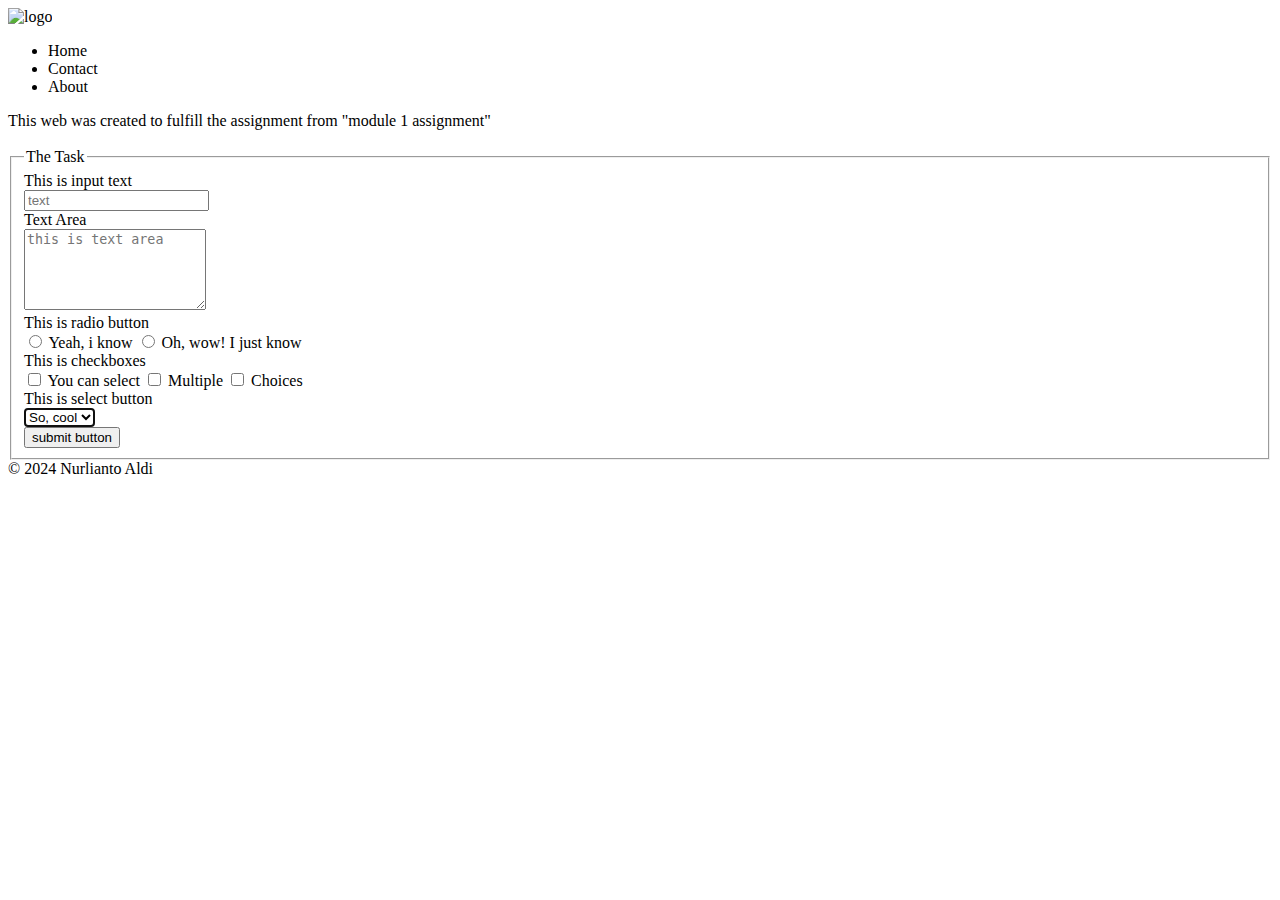
==== index.html @ 94f5af62 "fix some typo in index.html and README.md" ====
<!DOCTYPE html>
<html lang="en">
<head>
    <meta charset="UTF-8">
    <meta name="viewport" content="width=device-width, initial-scale=1.0">
    <meta description="This is module 1 assignment">
    <link rel="icon" type="image/x-icon" href="assets/beluga-icon.jpg">
    <title>Nurlianto-Aldi - Module 1 assignment</title>
</head>
<body>

    <header>
        <!-- navigation section -->
        <nav>
            <div>
                <img src="assets/beluga-icon.jpg" alt="logo" width="100px">
            </div>
            <ul>
                <li>Home</li>
                <li>Contact</li>
                <li>About</li>
            </ul>
        </nav>
        <!-- end of navigation section -->
    </header>


    <main>
        <!-- description section -->
        <section>
            This web was created to fulfill the assignment from "module 1 assignment"
        </section>
        <!-- end of description section -->

        <article>
            <div>
                <img src="beluga-icon.jpg" alt="" width="100px">
            </div>
            <!-- form section -->
            <form action="">
                <fieldset>
                    <legend>The Task</legend>

                    <!-- input text section -->
                    <label for="input-text">This is input text</label>
                    <div>
                        <input type="text" name="input-text" placeholder="text">
                    </div>
                    <!-- end of input text section -->

                    <!-- text area section -->
                    <label for="text-area">Text Area</label>
                    <div>
                        <textarea name="text-area" placeholder="this is text area" rows="5" cols="20" id=""></textarea>
                    </div>
                    <!-- end of text area section -->

                    <!-- radio button section -->
                    <label for="radio-button">This is radio button</label>
                    <div>
                            <input type="radio" name="radio-button" id=""> Yeah, i know
                            <input type="radio" name="radio-button" id=""> Oh, wow! I just know
                    </div>
                    <!-- end of radio button section -->

                    <!-- checkboxes section -->
                    <label for="chekcboxes">This is checkboxes</label>
                    <div>
                        <input type="checkbox" name="checkboxes" id=""> You can select
                        <input type="checkbox" name="checkboxes" id=""> Multiple
                        <input type="checkbox" name="checkboxes" id=""> Choices
                    </div>
                    <!-- end of checkboxes section -->

                    <!-- select button section -->
                    <label for="select-button">This is select button</label>
                    <div>
                        <select name="select-button" id="" autofocus>
                            <option value="">Wow</option>
                            <option value="" selected>So, cool</option>
                            <option value="">Man!</option>
                        </select>
                    </div>
                    <!-- end of select button section -->

                    <!-- submit button section -->
                    <div>
                        <input type="submit" name="submit" value="submit button">
                    </div>
                    <!-- submit button section -->
                </fieldset>
            </form>
            <!-- end of form section -->
        </article>
    </main>
    <footer>
        &#169; 2024 Nurlianto Aldi
    </footer>
</body>
</html>
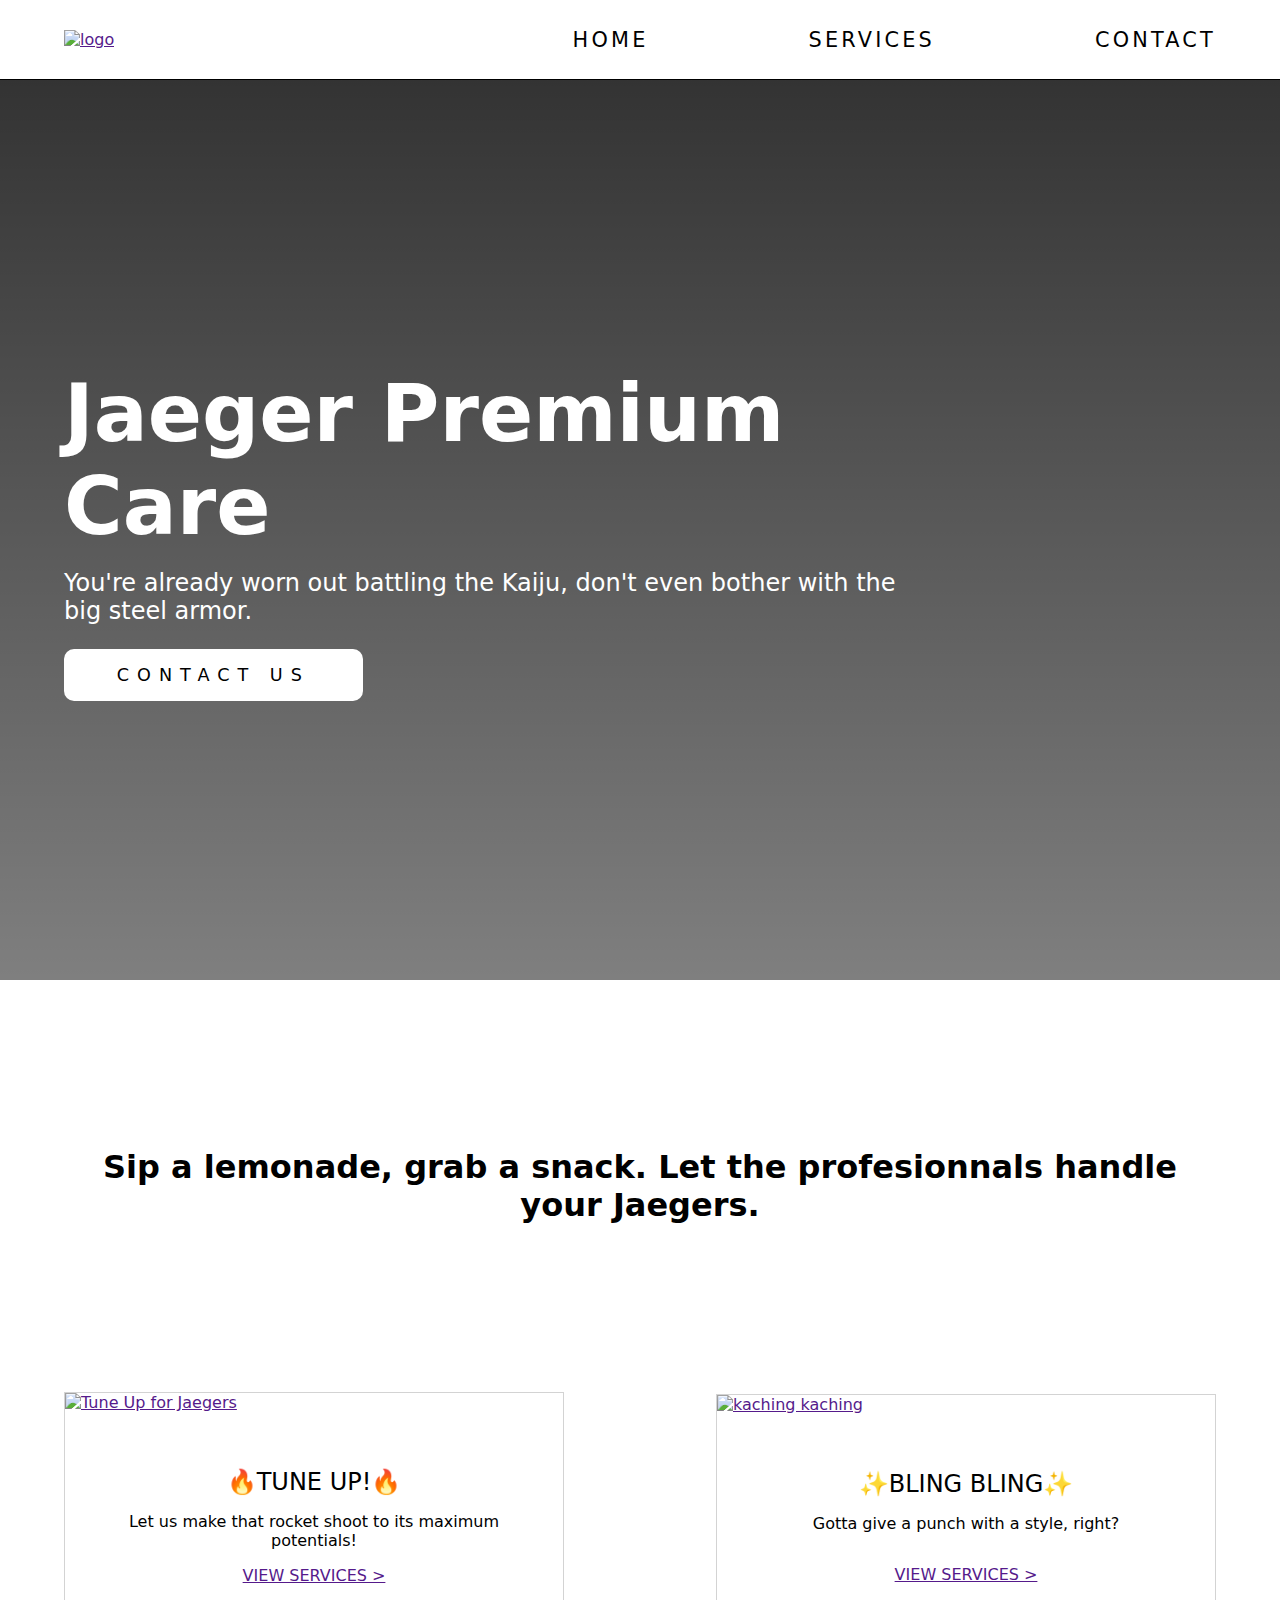
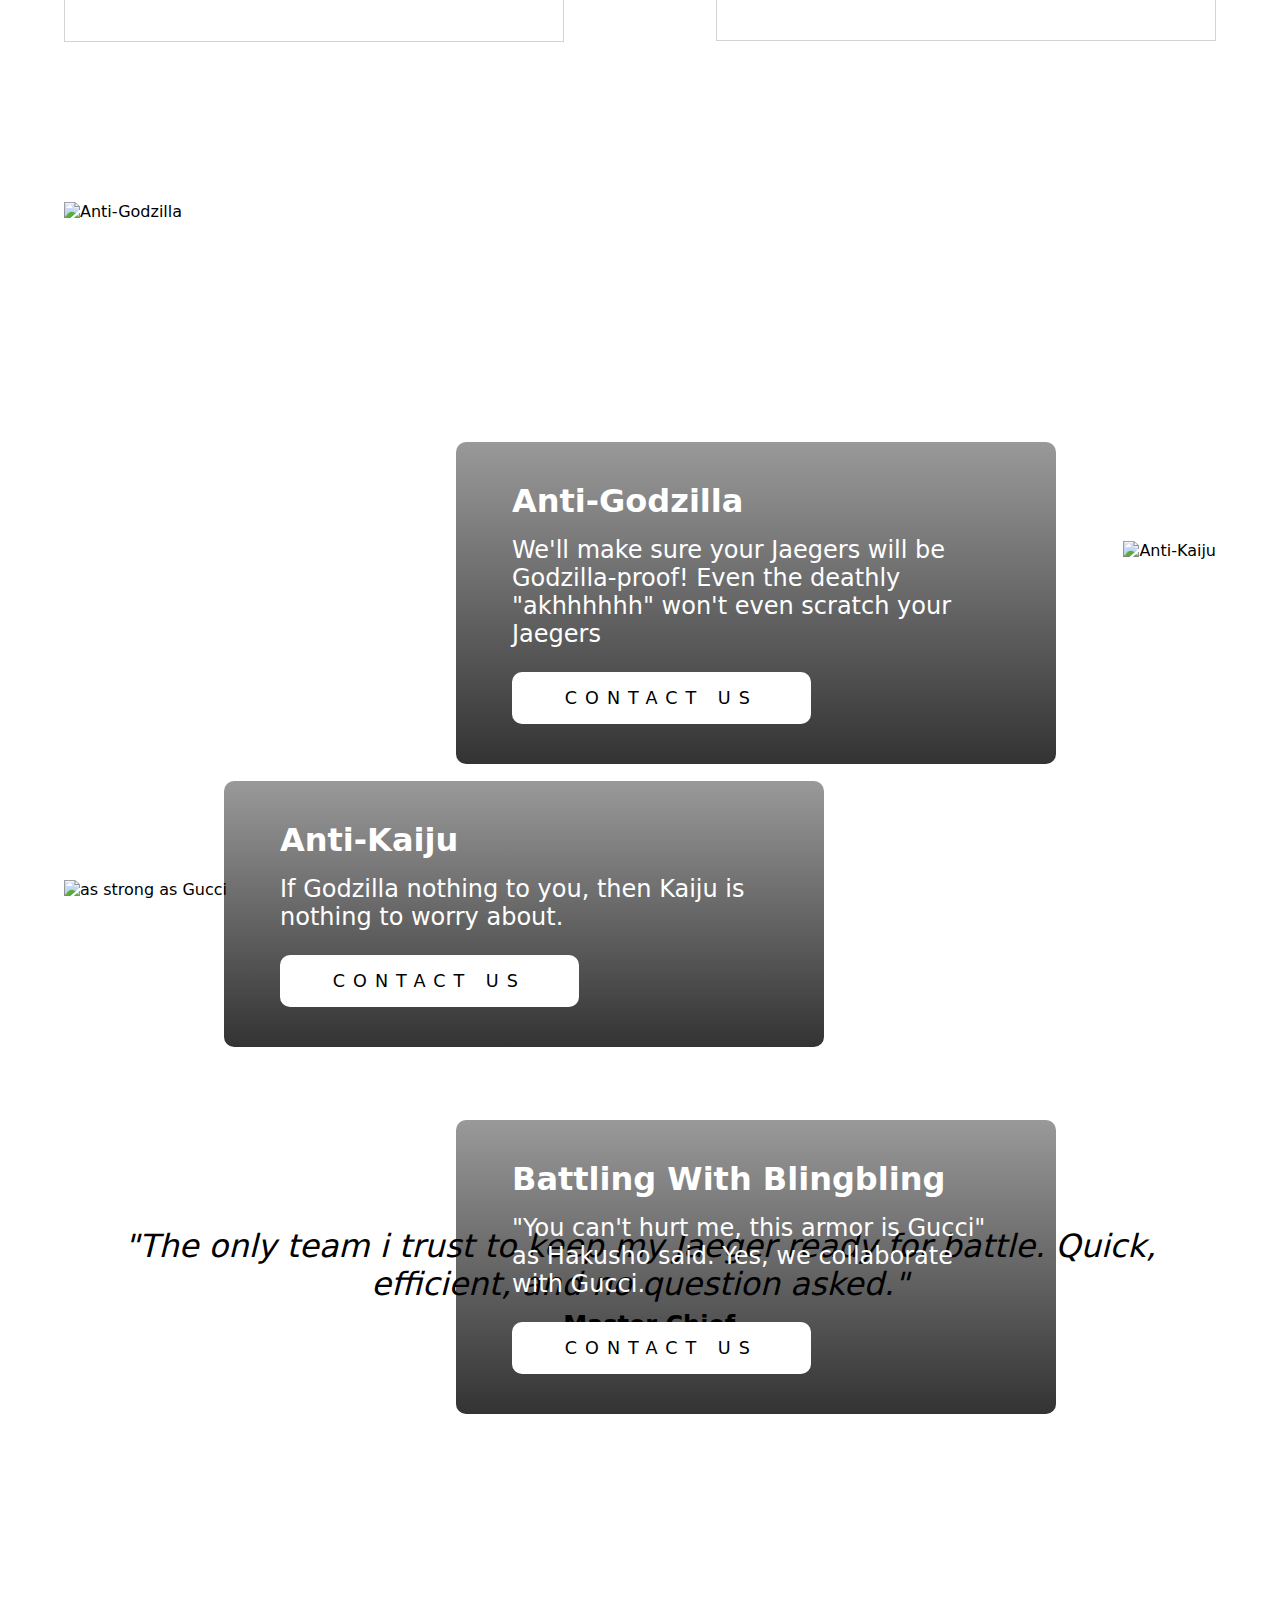
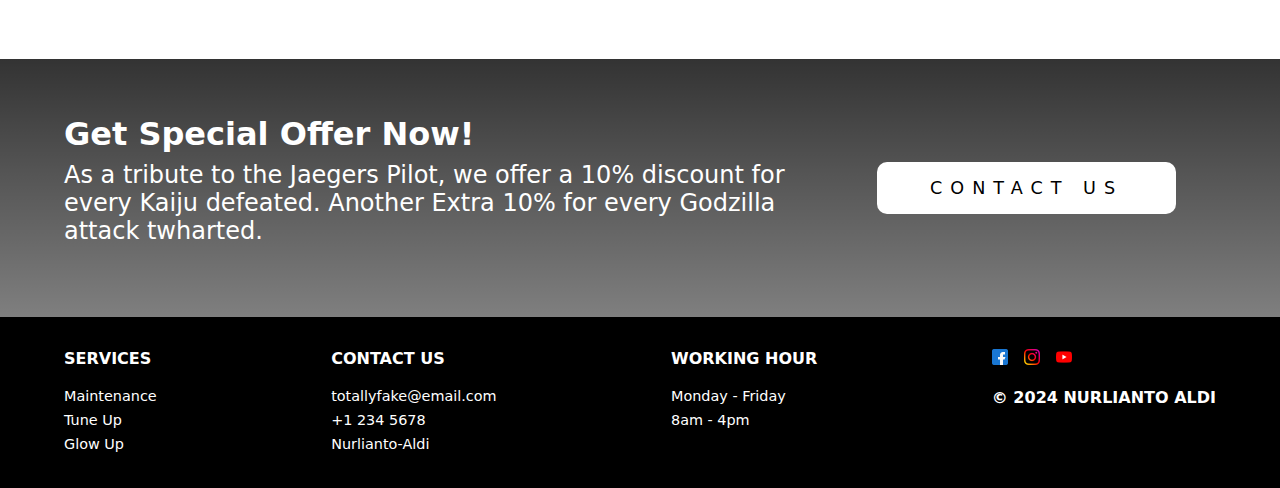
==== commit a7c80a9b: "added footer" ====
--- a/index.html
+++ b/index.html
@@ -3,22 +3,25 @@
 <head>
     <meta charset="UTF-8">
     <meta name="viewport" content="width=device-width, initial-scale=1.0">
-    <meta description="This is module 1 assignment">
-    <link rel="icon" type="image/x-icon" href="assets/beluga-icon.jpg">
-    <title>Nurlianto-Aldi - Module 1 assignment</title>
+    <meta description="Jaeger Premium Care - Maintenance Services of Jaegers">
+    <link rel="icon" type="image/x-icon" href="assets/jaeger-logo.png">
+    <link rel="stylesheet" href="styles.css">
+    <title>Jaeger Premium Care</title>
 </head>
 <body>
 
     <header>
         <!-- navigation section -->
-        <nav>
+        <nav class="nav-bar">
             <div>
-                <img src="assets/beluga-icon.jpg" alt="logo" width="100px">
+                <a href="">
+                    <img src="assets/jaeger-logo.png" alt="logo" width="100px">
+                </a>
             </div>
             <ul>
-                <li>Home</li>
-                <li>Contact</li>
-                <li>About</li>
+                <li><a href="">Home</a></li>
+                <li><a href="">services</a></li>
+                <li><a href="">contact</a></li>
             </ul>
         </nav>
         <!-- end of navigation section -->
@@ -26,75 +29,169 @@
 
 
     <main>
-        <!-- description section -->
-        <section>
-            This web was created to fulfill the assignment from "module 1 assignment"
+        <!-- Banner Section -->
+        <section id="banner">
+            <div>
+                <h1 class="heading-1">Jaeger Premium Care</h1>
+                <p class="paragraph">You're already worn out battling the Kaiju, don't even bother with the big steel armor.</p>
+                <a href="" type="button" class="contact-us">contact us</a>
+            </div>
         </section>
-        <!-- end of description section -->
+        <!-- End of Banner Section -->
 
-        <article>
+        <!-- Description Section -->
+        <section id="description">
+            <h2 class="heading-2">
+                Sip a lemonade, grab a snack. Let the profesionnals handle your Jaegers.
+            </h2>
+        </section>
+        <!-- End of Description Section -->
+
+        <!-- Services Card Section -->
+        <section id="services-card">
             <div>
-                <img src="beluga-icon.jpg" alt="" width="100px">
+                <div class="cards">
+                    <div>
+                        <a href="">
+                            <img src="assets/Pacific Rim Kaiju.jpeg" alt="Tune Up for Jaegers">
+                        </a>
+                    </div>
+                    <div>
+                        <a href="">🔥Tune Up!🔥</a>
+                        <a href="">Let us make that rocket shoot to its maximum potentials!</a>
+                        <a href="">view services ></a>
+                    </div>
+                </div>
+
+                <div class="cards">
+                    <div>
+                        <a href="">
+                            <img src="assets/pacific-rim-movie.avif" alt="kaching kaching">
+                        </a>
+                    </div>
+                    <div>
+                        <a href="">✨Bling Bling✨</h1>
+                        <a href="">Gotta give a punch with a style, right?</p>
+                        <a href="">view services ></a>
+                    </div>
+                </div>
             </div>
-            <!-- form section -->
-            <form action="">
-                <fieldset>
-                    <legend>The Task</legend>
+        </section>
+        <!-- End of Services Card Section -->
 
-                    <!-- input text section -->
-                    <label for="input-text">This is input text</label>
+        <!-- Services Section -->
+        <section id="services">
+            <div>
+                <div class="serv-desc">
                     <div>
-                        <input type="text" name="input-text" placeholder="text">
+                        <img src="assets/godzilla-minus-one.jpeg" alt="Anti-Godzilla">
                     </div>
-                    <!-- end of input text section -->
+                    <div>
+                        <h1 class="heading-2">Anti-Godzilla</h1>
+                        <p class="paragraph">We'll make sure your Jaegers will be Godzilla-proof! Even the deathly "akhhhhhh" won't even scratch your Jaegers</p>
+                        <a href="" class="contact-us">contact us</a>
+                    </div>
+                </div>
 
-                    <!-- text area section -->
-                    <label for="text-area">Text Area</label>
+                <div class="serv-desc">
                     <div>
-                        <textarea name="text-area" placeholder="this is text area" rows="5" cols="20" id=""></textarea>
+                        <img src="assets/everykaiju-blogroll-1521750861920_160w.jpg" alt="Anti-Kaiju">
                     </div>
-                    <!-- end of text area section -->
+                    <div>
+                        <h1 class="heading-2">Anti-Kaiju</h1>
+                        <p class="paragraph">If Godzilla nothing to you, then Kaiju is nothing to worry about.</p>
+                        <a href="" class="contact-us">contact us</a>
+                    </div>
+                </div>
 
-                    <!-- radio button section -->
-                    <label for="radio-button">This is radio button</label>
+                <div class="serv-desc">
                     <div>
-                            <input type="radio" name="radio-button" id=""> Yeah, i know
-                            <input type="radio" name="radio-button" id=""> Oh, wow! I just know
+                        <img src="assets/racificrim_trailer-2000-d648fbdc683e48148d031388fedbf673.jpg" alt="as strong as Gucci">
                     </div>
-                    <!-- end of radio button section -->
+                    <div>
+                        <h1 class="heading-2">Battling With Blingbling</h1>
+                        <p class="paragraph">"You can't hurt me, this armor is Gucci" as  Hakusho said. Yes, we collaborate with Gucci.</p>
+                        <a href="" class="contact-us">contact us</a>
+                    </div>
+                </div>
+            </div>
+        </section>
+        <!-- End of Services Section -->
 
-                    <!-- checkboxes section -->
-                    <label for="chekcboxes">This is checkboxes</label>
-                    <div>
-                        <input type="checkbox" name="checkboxes" id=""> You can select
-                        <input type="checkbox" name="checkboxes" id=""> Multiple
-                        <input type="checkbox" name="checkboxes" id=""> Choices
-                    </div>
-                    <!-- end of checkboxes section -->
+        <!-- Client Review Section -->
+        <section id="client-review">
+            <div>
+                <blockquote class="heading-2">
+                    "The only team i trust to keep my Jaeger ready for battle. Quick, efficient, and no question asked."
+                </blockquote>
+                <cite class="paragraph">- Master Chief</cite>
+            </div>
+        </section>
+        <!-- End of Client Review Section -->
 
-                    <!-- select button section -->
-                    <label for="select-button">This is select button</label>
-                    <div>
-                        <select name="select-button" id="" autofocus>
-                            <option value="">Wow</option>
-                            <option value="" selected>So, cool</option>
-                            <option value="">Man!</option>
-                        </select>
-                    </div>
-                    <!-- end of select button section -->
+        <!-- Offering Section -->
+        <section id="offering">
+            <div>
+                <div>
+                    <h1 class="heading-2">Get Special Offer Now!</h1>
+                    <p class="paragraph">As a tribute to the Jaegers Pilot, we offer a 10% discount for every Kaiju defeated. Another Extra 10% for every Godzilla attack twharted.</p>
+                </div>
+                <div>
+                    <a href="" class="contact-us">Contact us</a>
+                </div>
+            </div>
+        </section>
+        <!-- End of Offering Section -->
+    </main>
 
-                    <!-- submit button section -->
-                    <div>
-                        <input type="submit" name="submit" value="submit button">
-                    </div>
-                    <!-- submit button section -->
-                </fieldset>
-            </form>
-            <!-- end of form section -->
-        </article>
-    </main>
-    <footer>
-        &#169; 2024 Nurlianto Aldi
+    <!-- Footer Section -->
+    <footer id="footer">
+        <div>
+            <div>
+                <p>Services</p>
+                <ul>
+                    <li><a href="">Maintenance</a></li>
+                    <li><a href="">Tune Up</a></li>
+                    <li><a href="">Glow Up</a></li>
+                </ul>
+            </div>
+            <div>
+                <p>Contact us</p>
+                    <ul>
+                        <li><a href="">totallyfake@email.com</a></li>
+                        <li><a href="">+1 234 5678</a></li>
+                        <li>Nurlianto-Aldi</li>
+                    </ul>
+            </div>
+            <div>
+               <p>Working hour</p>
+                <ul>
+                    <li>Monday - Friday</li>
+                    <li>8am - 4pm</li>
+                </ul>
+            </div>
+            <div>
+                <ul>
+                    <li>
+                        <a href="">
+                            <img src="assets/facebook.png" alt="Facebook">
+                        </a>
+                    </li>
+                    <li>
+                        <a href="">
+                            <img src="assets/instagram.png" alt="Instagram">
+                        </a>
+                    </li>
+                    <li>
+                        <a href="">
+                            <img src="assets/youtube.png" alt="Youtube">
+                        </a>
+                    </li>
+                </ul>
+                <p>&#169; 2024 Nurlianto Aldi</p>
+            </div>
+        </div>
     </footer>
+    <!-- End of Footer Section -->
 </body>
 </html>--- a/styles.css
+++ b/styles.css
@@ -0,0 +1,388 @@
+* {
+    font-family: system-ui, -apple-system, BlinkMacSystemFont, 'Segoe UI', Roboto, Oxygen, Ubuntu, Cantarell, 'Open Sans', 'Helvetica Neue', sans-serif;
+    box-sizing: border-box;
+}
+
+body {
+    padding: 0;
+    border: 0;
+    margin: 0;
+}
+
+/* Template Section */
+.contact-us {
+    color: black;
+    background-color: white;
+    font-size: 1.1rem;
+    font-weight: 200;
+    text-transform: uppercase;
+    text-decoration: none;
+    padding: 1rem 3em;
+    border: 0;
+    margin-top: 1rem;
+    letter-spacing: 0.5rem;
+    border-radius: 10px;
+}
+
+.heading-1 {
+    font-size: 5rem;
+    padding: 0;
+    margin: 0.5rem 0;
+}
+
+.heading-2 {
+    font-size: 2rem;
+    padding: 0;
+    margin: 0.5rem 0;
+}
+.paragraph {
+    font-size: 1.5rem;
+    font-weight: 100;
+    padding: 0;
+    margin: 0.5rem 0;
+}
+/* End of Template Section */
+
+/* Navigation Section */
+header {
+    position: fixed;
+    z-index: 2;
+    background-color: white;
+    display: flex;
+    align-items: center;
+    justify-content: center;
+    width: 100%;
+    height: 5rem;
+    padding: 0 4rem;
+    border-bottom: 1px solid black;
+    margin: 0;
+    top: 0;
+}
+
+.nav-bar {
+    display: flex;
+    align-items: center;
+    justify-content: space-between;
+    width: 100%;
+    max-width: 1200px;
+    padding: 0;
+    margin: 0;
+}
+
+.nav-bar div {
+    display: flex;
+    align-items: center;
+    justify-content: center;
+    padding-right: 8rem;
+}
+
+.nav-bar ul {
+    display: flex;
+    align-items: center;
+    justify-content: center;
+    gap: 10rem;
+}
+
+.nav-bar ul li {
+    list-style: none;
+    text-transform: uppercase;
+    font-size: 1.3rem;
+    font-weight: 350;
+    letter-spacing: .2rem;
+}
+
+.nav-bar ul li a {
+    color: black;
+    text-decoration: none;
+
+}
+/* End of Navigation Section */
+
+/* Banner Section */
+#banner {
+    display: flex;
+    align-items: center;
+    justify-content: center;
+    width: 100%;
+    height: 100vh;
+    padding: 0 4rem;
+    margin-top: 80px;
+    background: linear-gradient(rgba(0, 0, 0, 0.8), rgba(0, 0, 0, 0.5)), url(assets/wp1822923-pacific-rim-wallpapers.jpg) no-repeat top;
+    background-size: cover;
+}
+
+#banner div {
+    display: flex;
+    flex-direction: column;
+    align-items: flex-start;
+    justify-content: center;
+    width: 100%;
+    max-width: 1200px;
+    height: 800px;
+    padding-right: 20rem;
+    color: white;
+}
+/* End of Banner Section */
+
+/* Description Section */
+#description {
+    display: flex;
+    align-items: center;
+    justify-content: center;
+    text-align: center;
+    width: 100%;
+    padding: 0 4rem;
+    margin: 10rem 0;
+}
+
+#description h2 {
+    max-width: 1200px;
+}
+/* End of Description Section */
+
+/* Services Card Section */
+#services-card {
+    display: flex;
+    flex-direction: row;
+    align-items: center;
+    justify-content: center;
+    width: 100%;
+    padding: 0 4rem;
+}
+
+#services-card > div {
+    display: flex;
+    align-items: center;
+    justify-content: space-between;
+    width: 100%;
+    max-width: 1200px;
+
+}
+
+.cards {
+    width: 100%;
+    max-width: 500px;
+    height: 100%;
+    max-height: 600px;
+    border: 1px solid lightgray;
+}
+
+.cards img {
+    width: 100%;
+    height: 300px;
+    object-fit: cover;
+}
+
+.cards div:nth-child(2) {
+    display: flex;
+    flex-direction: column;
+    align-items: center;
+    justify-content: center;
+    text-align: center;
+    margin: 3rem 2rem;
+}
+
+.cards div:nth-child(2) a {
+    margin: 0.5rem;
+}
+
+.cards div:nth-child(2) a:nth-child(1) {
+    color: black;
+    text-decoration: none;
+    font-size: 1.5rem;
+    text-transform: uppercase;
+}
+
+.cards div:nth-child(2) a:nth-child(2) {
+    color: black;
+    text-decoration: none;
+}
+
+.cards div:nth-child(2) a:nth-child(3) {
+    text-transform: uppercase;
+}
+/* End of Services Card Section */
+
+/* Services Section */
+#services {
+    display: flex;
+    align-items: center;
+    justify-content: center;
+    width: 100%;
+    padding: 0 4rem;
+    margin: 0;
+
+}
+
+#services > div {
+    display: flex;
+    flex-direction: column;
+    width: 100%;
+    max-width: 1200px;
+
+}
+
+.serv-desc {
+    position: relative;
+    display: flex;
+    flex-direction: column;
+    height: auto;
+    margin: 10rem 0;
+}
+
+.serv-desc:nth-child(2) {
+    flex-direction: row-reverse;
+}
+
+.serv-desc img {
+    width: 720px;
+    height: 480px;
+    object-fit: cover;
+    object-position: center 20%;
+}
+
+.serv-desc div:nth-child(2) {
+    position: absolute;
+    display: flex;
+    flex-direction: column;
+    align-items: flex-start;
+    justify-content: center;
+    color: white;
+    background: linear-gradient(rgba(0, 0, 0, 0.4), rgba(0, 0, 0, 0.8)), url(assets/360_F_94255289_bLOLo8dVkESH4wP4QNVUg4hWBlcBEEOg.jpg) no-repeat center;
+    background-size: cover;
+    width: 100%;
+    max-width: 600px;
+    height: auto;
+    padding: 2rem 3.5rem 2.5rem;
+    top: 15rem;
+    right: 10rem;
+    border-radius: 10px;
+}
+
+.serv-desc:nth-child(2) div:nth-child(2) {
+    left: 10rem;
+}
+/* End of Services Section */
+
+/* Client Review Section */
+#client-review {
+    display: flex;
+    align-items: center;
+    justify-content: center;
+    text-align: center;
+    width: 100%;
+    padding: 0 4rem;
+    margin: 10rem 0 20rem;
+}
+
+#client-review div {
+    width: 100%;
+    max-width: 1200px;
+}
+
+#client-review blockquote {
+    font-style: italic;
+}
+
+#client-review cite {
+    font-style: normal;
+    font-weight: bolder;
+}
+/* End of Client Review Section */
+
+/* Offering Section */
+#offering {
+    display: flex;
+    align-items: center;
+    justify-content: center;
+    width: 100%;
+    padding: 0 4rem;
+    margin: 20rem 0 0;
+    background: linear-gradient(rgba(0, 0, 0, 0.8), rgba(0, 0, 0, 0.5)), url(assets/360_F_94255289_bLOLo8dVkESH4wP4QNVUg4hWBlcBEEOg.jpg) no-repeat center;
+    background-size: cover;
+}
+
+#offering > div {
+    display: flex;
+    align-items: center;
+    justify-content: space-between;
+    width: 100%;
+    max-width: 1200px;
+    color: white;
+    padding: 3rem 0 4rem;
+}
+
+#offering div div
+
+#offering div:nth-child(1) {
+    width: 100%;
+}
+
+#offering div:nth-child(2) {
+    display: flex;
+    align-items: center;
+    justify-content: center;
+    width: 70%;
+}
+/* End of Offering Section */
+
+/* footer section */
+#footer {
+    display: flex;
+    align-items: center;
+    justify-content: center;
+    width: 100%;
+    color: white;
+    background-color: black;
+    padding: 0 4rem;
+    margin: 0;
+}
+
+#footer > div {
+    display: flex;
+    align-items: flex-start;
+    justify-content: space-between;
+    width: 100%;
+    max-width: 1200px;
+    padding: 2rem 0;
+}
+
+#footer p {
+    text-transform: uppercase;
+    font-weight: 550;
+    padding: 0;
+    margin: 0 0 1rem;
+}
+
+#footer ul {
+    padding: 0;
+    margin: 0;
+}
+
+#footer ul li {
+    list-style: none;
+    padding: 0;
+    margin: 0;
+    line-height: 1.5rem;
+    font-size: 0.9rem;
+    padding: 0;
+    margin: 0;
+}
+
+#footer ul li a {
+    color: white;
+    text-decoration: none;
+    padding: 0;
+    margin: 0;
+}
+
+footer > div > div:nth-child(4) ul {
+    display: flex;
+    gap: 1rem;
+}
+
+footer > div > div:nth-child(4) ul li a img{
+    width: 1rem;
+    margin-bottom: 1rem;
+    
+}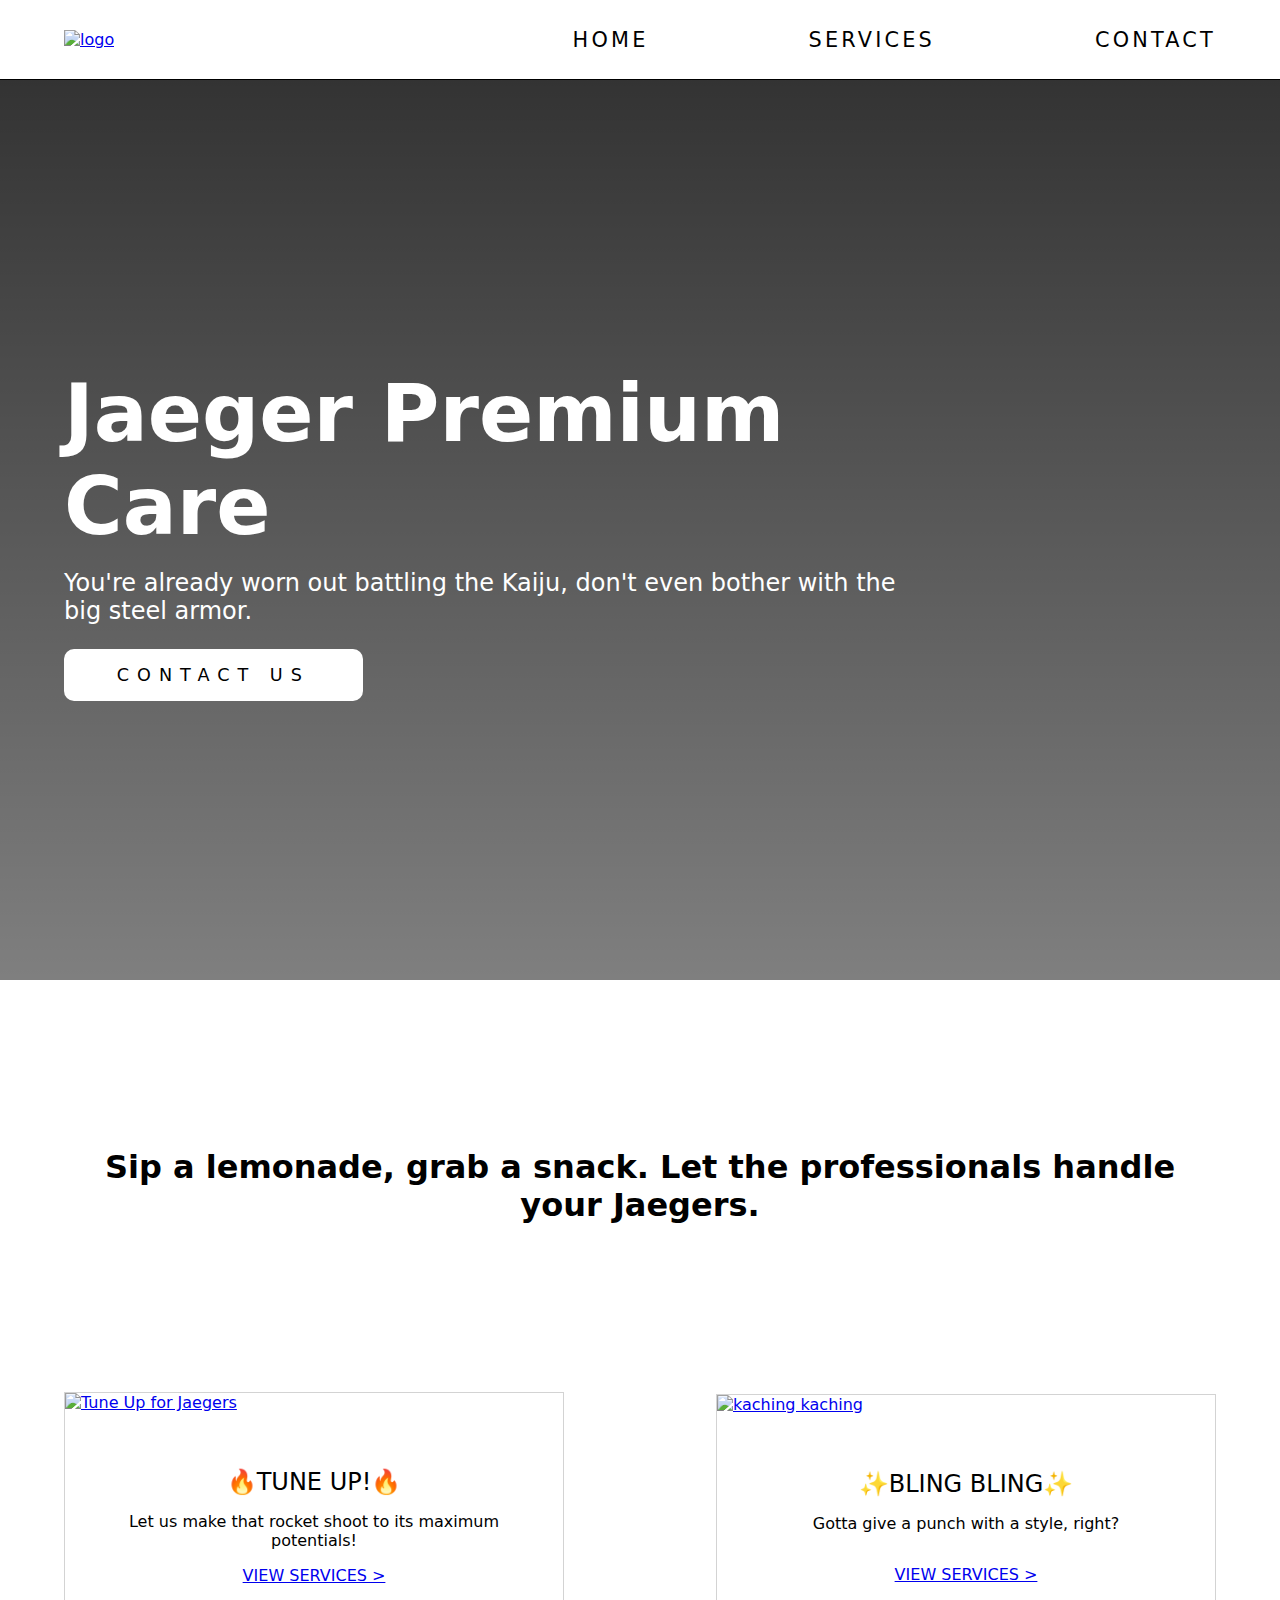
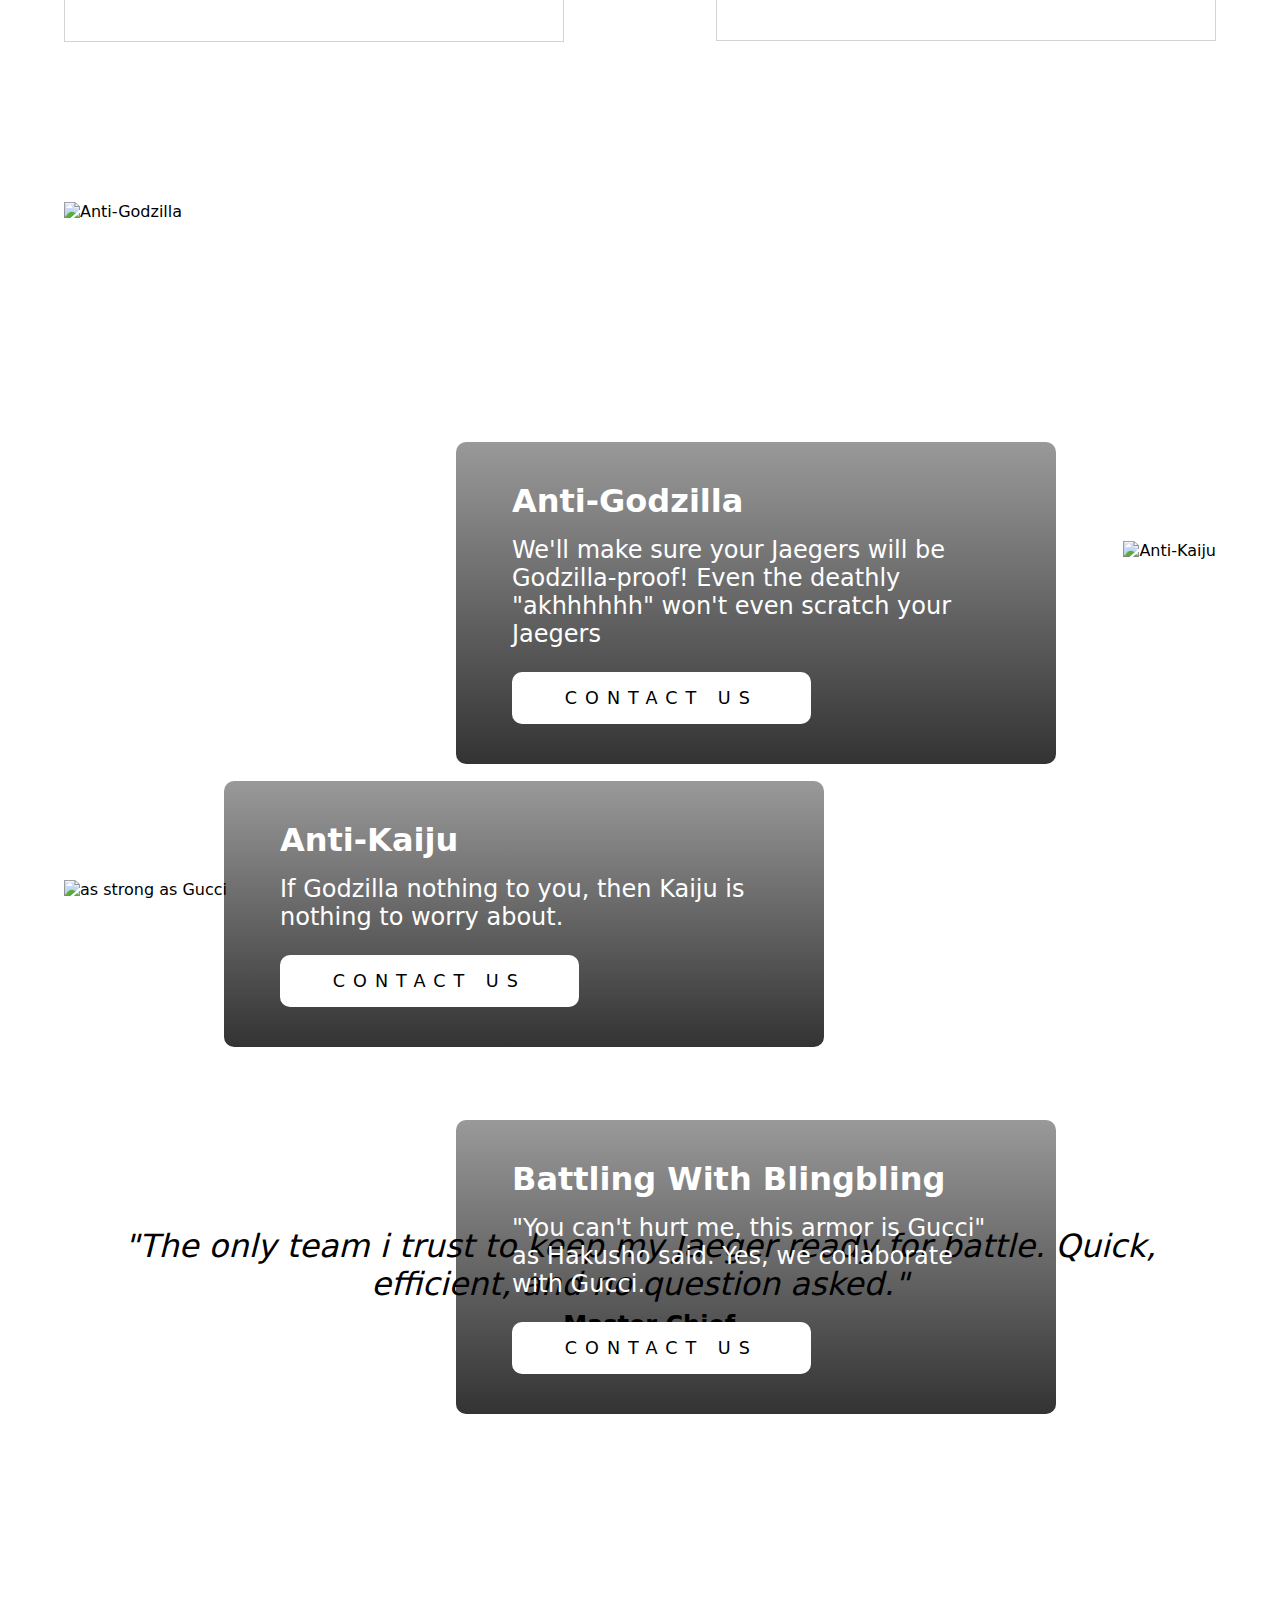
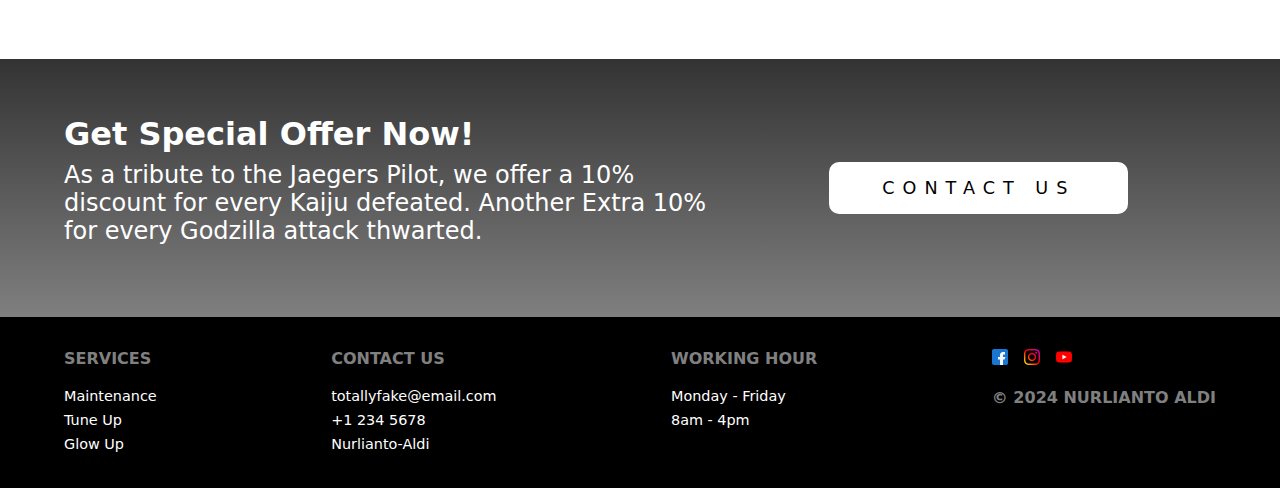
==== commit 8a9762b4: "Merge branch 'main' into Jaeger-Premium-Care" ====
--- a/index.html
+++ b/index.html
@@ -14,14 +14,14 @@
         <!-- navigation section -->
         <nav class="nav-bar">
             <div>
-                <a href="">
+                <a href="index.html">
                     <img src="assets/jaeger-logo.png" alt="logo" width="100px">
                 </a>
             </div>
             <ul>
-                <li><a href="">Home</a></li>
-                <li><a href="">services</a></li>
-                <li><a href="">contact</a></li>
+                <li><a href="index.html">Home</a></li>
+                <li><a href="services.html">services</a></li>
+                <li><a href="contact-us.html">contact</a></li>
             </ul>
         </nav>
         <!-- end of navigation section -->
@@ -34,7 +34,7 @@
             <div>
                 <h1 class="heading-1">Jaeger Premium Care</h1>
                 <p class="paragraph">You're already worn out battling the Kaiju, don't even bother with the big steel armor.</p>
-                <a href="" type="button" class="contact-us">contact us</a>
+                <a href="contact-us.html" type="button" class="contact-us">contact us</a>
             </div>
         </section>
         <!-- End of Banner Section -->
@@ -42,7 +42,7 @@
         <!-- Description Section -->
         <section id="description">
             <h2 class="heading-2">
-                Sip a lemonade, grab a snack. Let the profesionnals handle your Jaegers.
+                Sip a lemonade, grab a snack. Let the professionals handle your Jaegers.
             </h2>
         </section>
         <!-- End of Description Section -->
@@ -52,27 +52,27 @@
             <div>
                 <div class="cards">
                     <div>
-                        <a href="">
+                        <a href="contact-us.html">
                             <img src="assets/Pacific Rim Kaiju.jpeg" alt="Tune Up for Jaegers">
                         </a>
                     </div>
                     <div>
-                        <a href="">🔥Tune Up!🔥</a>
-                        <a href="">Let us make that rocket shoot to its maximum potentials!</a>
-                        <a href="">view services ></a>
+                        <a href="contact-us.html">🔥Tune Up!🔥</a>
+                        <a href="contact-us.html">Let us make that rocket shoot to its maximum potentials!</a>
+                        <a href="contact-us.html">view services ></a>
                     </div>
                 </div>
 
                 <div class="cards">
                     <div>
-                        <a href="">
+                        <a href="contact-us.html">
                             <img src="assets/pacific-rim-movie.avif" alt="kaching kaching">
                         </a>
                     </div>
                     <div>
-                        <a href="">✨Bling Bling✨</h1>
-                        <a href="">Gotta give a punch with a style, right?</p>
-                        <a href="">view services ></a>
+                        <a href="contact-us.html">✨Bling Bling✨</h1>
+                        <a href="contact-us.html">Gotta give a punch with a style, right?</p>
+                        <a href="contact-us.html">view services ></a>
                     </div>
                 </div>
             </div>
@@ -89,7 +89,7 @@
                     <div>
                         <h1 class="heading-2">Anti-Godzilla</h1>
                         <p class="paragraph">We'll make sure your Jaegers will be Godzilla-proof! Even the deathly "akhhhhhh" won't even scratch your Jaegers</p>
-                        <a href="" class="contact-us">contact us</a>
+                        <a href="contact-us.html" class="contact-us">contact us</a>
                     </div>
                 </div>
 
@@ -100,7 +100,7 @@
                     <div>
                         <h1 class="heading-2">Anti-Kaiju</h1>
                         <p class="paragraph">If Godzilla nothing to you, then Kaiju is nothing to worry about.</p>
-                        <a href="" class="contact-us">contact us</a>
+                        <a href="contact-us.html" class="contact-us">contact us</a>
                     </div>
                 </div>
 
@@ -111,7 +111,7 @@
                     <div>
                         <h1 class="heading-2">Battling With Blingbling</h1>
                         <p class="paragraph">"You can't hurt me, this armor is Gucci" as  Hakusho said. Yes, we collaborate with Gucci.</p>
-                        <a href="" class="contact-us">contact us</a>
+                        <a href="contact-us.html" class="contact-us">contact us</a>
                     </div>
                 </div>
             </div>
@@ -134,25 +134,24 @@
             <div>
                 <div>
                     <h1 class="heading-2">Get Special Offer Now!</h1>
-                    <p class="paragraph">As a tribute to the Jaegers Pilot, we offer a 10% discount for every Kaiju defeated. Another Extra 10% for every Godzilla attack twharted.</p>
+                    <p class="paragraph">As a tribute to the Jaegers Pilot, we offer a 10% discount for every Kaiju defeated. Another Extra 10% for every Godzilla attack thwarted.</p>
                 </div>
                 <div>
-                    <a href="" class="contact-us">Contact us</a>
+                    <a href="contact-us.html" class="contact-us">Contact us</a>
                 </div>
             </div>
         </section>
         <!-- End of Offering Section -->
     </main>
-
     <!-- Footer Section -->
     <footer id="footer">
         <div>
             <div>
                 <p>Services</p>
                 <ul>
-                    <li><a href="">Maintenance</a></li>
-                    <li><a href="">Tune Up</a></li>
-                    <li><a href="">Glow Up</a></li>
+                    <li><a href="contact-us.html">Maintenance</a></li>
+                    <li><a href="contact-us.html">Tune Up</a></li>
+                    <li><a href="contact-us.html">Glow Up</a></li>
                 </ul>
             </div>
             <div>
--- a/styles.css
+++ b/styles.css
@@ -22,21 +22,28 @@
     margin-top: 1rem;
     letter-spacing: 0.5rem;
     border-radius: 10px;
+    transition: all 0.3s ease;
+}
+
+.contact-us:hover {
+    color: white;
+    background-color: black;
+    box-shadow: 0 4px 8px rgba(0, 0, 0, 0.8);
 }
 
 .heading-1 {
-    font-size: 5rem;
+    font-size: clamp(2.5rem, 5rem, 10rem);
     padding: 0;
     margin: 0.5rem 0;
 }
 
 .heading-2 {
-    font-size: 2rem;
+    font-size: clamp(1rem, 2rem, 4rem);
     padding: 0;
     margin: 0.5rem 0;
 }
 .paragraph {
-    font-size: 1.5rem;
+    font-size: clamp(0.75rem, 1.5rem, 3rem);
     font-weight: 100;
     padding: 0;
     margin: 0.5rem 0;
@@ -92,9 +99,26 @@
 }
 
 .nav-bar ul li a {
+    position: relative;
     color: black;
     text-decoration: none;
-
+    padding-bottom: 0.3rem;
+}
+
+.nav-bar ul li a::after {
+    content: '';
+    position: absolute;
+    left: 50%;
+    bottom: 0;
+    width: 0;
+    height: 2px;
+    background: black;
+    transition: width 0.3s ease, left 0.3s ease;
+}
+
+.nav-bar ul li a:hover::after {
+    width: 100%;
+    left: 0;
 }
 /* End of Navigation Section */
 
@@ -143,7 +167,6 @@
 /* Services Card Section */
 #services-card {
     display: flex;
-    flex-direction: row;
     align-items: center;
     justify-content: center;
     width: 100%;
@@ -156,7 +179,6 @@
     justify-content: space-between;
     width: 100%;
     max-width: 1200px;
-
 }
 
 .cards {
@@ -171,6 +193,7 @@
     width: 100%;
     height: 300px;
     object-fit: cover;
+    object-position: center 20%;
 }
 
 .cards div:nth-child(2) {
@@ -211,7 +234,6 @@
     width: 100%;
     padding: 0 4rem;
     margin: 0;
-
 }
 
 #services > div {
@@ -219,7 +241,6 @@
     flex-direction: column;
     width: 100%;
     max-width: 1200px;
-
 }
 
 .serv-desc {
@@ -312,13 +333,11 @@
     padding: 3rem 0 4rem;
 }
 
-#offering div div
-
 #offering div:nth-child(1) {
     width: 100%;
 }
 
-#offering div:nth-child(2) {
+#offering div div:nth-child(2) {
     display: flex;
     align-items: center;
     justify-content: center;
@@ -348,6 +367,7 @@
 }
 
 #footer p {
+    color: gray;
     text-transform: uppercase;
     font-weight: 550;
     padding: 0;
@@ -385,4 +405,366 @@
     width: 1rem;
     margin-bottom: 1rem;
     
-}+}
+
+
+
+
+/* Media Query for Tablet */
+@media (min-width:768px) and (max-width: 991px) {
+    /* Navigation Section */
+    header {
+        padding: 0 7rem;
+    }
+
+    .nav-bar ul {
+        gap: 4rem;
+    }
+    /* End of Navigation Section */
+
+    /* Banner Section */
+    #banner {
+        padding: 0 7rem;
+    }
+
+    #banner div {
+        padding-right: 10rem;
+    }
+    /* End of Banner Section */
+
+    /* Description Section */
+    #description {
+        padding: 0 4rem;
+    }
+    /* End of Banner Section */
+
+    /* Services Section */
+    #services-card {
+        padding: 0 7rem;
+    }
+
+    .cards {
+        max-width: 350px;
+    }
+
+    .cards img {
+        height: 175px;
+    }
+
+    .cards div:nth-child(2) {
+        margin: 1.3rem 0.8rem;
+    }
+
+    .cards div:nth-child(2) a {
+        margin: 0.3rem;
+    }
+    /* End of Service Card Section */
+
+    /* Services Section */
+    #services {
+        padding: 0 7rem;
+    }
+    
+    .serv-desc {
+        margin: 12rem 0;
+    }
+
+    .serv-desc div:nth-child(2) {
+        top: 20rem;
+        right: 0;
+    }
+
+    .serv-desc:nth-child(2) div:nth-child(2) {
+        left: 0rem;
+    }
+    /* End of Services Section */
+
+    /* Client Review Section */
+    #client-review {
+        padding: 0 7rem;
+    }
+    /* End of Client Review Section */
+
+    /* Offering Section */
+    #offering {
+        padding: 0 7rem;
+    }
+
+    #offering div div:nth-child(1) {
+        width: 60%;
+    }
+
+    #offering div div:nth-child(2) {
+        width: 40%;
+    }
+    /* End of Offering Section */
+
+    /* Footer Section */
+    #footer {
+        padding: 0 7rem;
+    }
+}
+
+/* End of Media Query for Tablet */
+
+/* Media Query for Mobile */
+@media (max-width: 767px) {
+    header {
+        height: auto;
+        padding: 0 1rem;
+    }
+
+    .nav-bar {
+        align-items: center;
+        justify-content: space-between;
+    }
+
+    .nav-bar div {
+        justify-content: flex-start;
+        padding-right: 0;
+    }
+
+    .nav-bar ul {
+        align-items: flex-end;
+        flex-direction: column;
+        gap: 1rem;
+        padding: 0 1rem;
+    }
+    /* End of Navigation Section */
+    #banner {
+        margin-top: 150px;
+        padding: 0 1rem;
+        height: 80vh;
+    }
+
+    #banner div {
+        padding-right: 0;
+    }
+
+    /* Description Section */
+    #description {
+        padding: 0 1rem;
+    }
+    /* End of Description Section */
+
+    /* Services Card Section */
+    #services-card {
+        padding: 0 1rem;
+    }
+
+    #services-card > div {
+        flex-direction: column;
+        gap: 2rem;
+
+    }
+
+    .serv-desc:nth-child(2) {
+        flex-direction: column;
+    }
+
+    .cards img {
+        width: 100%;
+        height: 200px;
+        object-fit: cover;
+        object-position: center 20%;
+    }
+
+    .cards div:nth-child(2) {
+        display: flex;
+        flex-direction: column;
+        align-items: center;
+        justify-content: center;
+        text-align: center;
+        margin: 1rem 1rem;
+    }
+
+    .cards div:nth-child(2) a {
+        margin: 0.2rem;
+    }
+    /* End of Services Card Section */
+
+    /* Services Section */
+    #services {
+        padding: 0 1rem;
+        margin-top: 10rem;
+    }
+
+    .serv-desc {
+        margin: 1rem 0;
+    }
+
+    .serv-desc img {
+        width: 100%;
+        max-width: 768px;
+        height: 100%;
+    }
+
+    .serv-desc div:nth-child(2) {
+        position: relative;
+        top: 0;
+        right: 0;
+    }
+
+    .serv-desc:nth-child(2) div:nth-child(2) {
+        left: 0rem;
+    }
+    /* End of Services Section */
+
+    /* Client Review Section */
+    #client-review {
+        padding: 0 1rem;
+        margin: 10rem 0;
+
+    }
+    /* End of Client Review Section */
+
+    /* Offering Section */
+    #offering {
+        padding: 0 1rem;
+        margin: 0;
+    }
+
+    #offering > div > div:nth-of-type(1){
+        text-align: center;
+    }
+
+    #offering > div {
+        flex-direction: column;
+    }
+
+    #offering div div:nth-child(2) {
+        width: 100%;
+    }
+    /* End of Offering Section */
+
+    /* Footer Section */
+    #footer > div {
+        flex-direction: column;
+        gap: 2rem;
+    }
+}
+
+/* Page Three Section (CONTACT US) */
+#contact-us-form {
+    display: flex;
+    align-items: center;
+    justify-content: center;
+    width: 100%;
+    height: auto;
+    padding: 0 4rem;
+    margin-top: 80px;
+}
+
+#contact-us-form > div {
+    display: flex;
+    flex-direction: column;
+    align-items: center;
+    width: 100%;
+    max-width: 1200px;
+}
+
+legend {
+    display: flex;
+    align-items: center;
+    justify-content: center;
+    text-transform: uppercase;
+}
+
+fieldset {
+    display: flex;
+    flex-direction: column;
+    align-items: flex-start;
+    max-width: 800px;
+    padding: 2rem 4rem;
+    margin: 0;
+    border-radius: 10px;
+}
+
+fieldset div {
+    margin: 0.7rem 0;
+}
+
+.form-set {
+    display: flex;
+    justify-content: space-between;
+    width: 100%;
+    gap: 1rem;
+
+}
+
+.form-set div {
+    display: flex;
+    flex-direction: column;
+    flex: 1;
+    gap: 0.5rem;
+}
+
+.form-set input {
+    height: 2rem;
+    padding: 0 1rem;
+    border-radius: 0.5rem;
+}
+
+.form-set-single {
+    display: flex;
+    flex-direction: column;
+    width: 100%;
+    gap: 0.5rem;
+}
+
+.form-set-single input {
+    height: 2rem;
+    padding: 0 1rem;
+    border-radius: 0.5rem;
+}
+
+.form-set-single select {
+    height: 2rem;
+    padding: 0 1rem;
+    border-radius: 0.5rem;
+}
+
+
+.form-set-multiple {
+    display: flex;
+    flex-direction: column;
+}
+
+.form-set-multiple div {
+    display: flex;
+    align-items: flex-start;
+    justify-content: space-between;
+    width: 100%;
+    gap: 10rem;
+    padding: 0;
+    margin: 0;
+}
+
+.form-set-multiple ul {
+    padding: 0;
+    list-style: none;
+    padding: 0;
+    margin: 0.5rem 0;
+}
+
+.form-set-when {
+    display: flex;
+    flex-direction: column;
+}
+
+.form-set-when div {
+    display: flex;
+    flex: 1;
+    width: 100%;
+    gap: 0.5rem;
+    margin: 0.3rem 0;
+}
+
+.form-set-when input {
+    width: 100%;
+    height: 2rem;
+    padding: 0 1rem;
+    border-radius: 0.5rem;
+}
+
+/* End of Page Three Section (CONTACT US) */